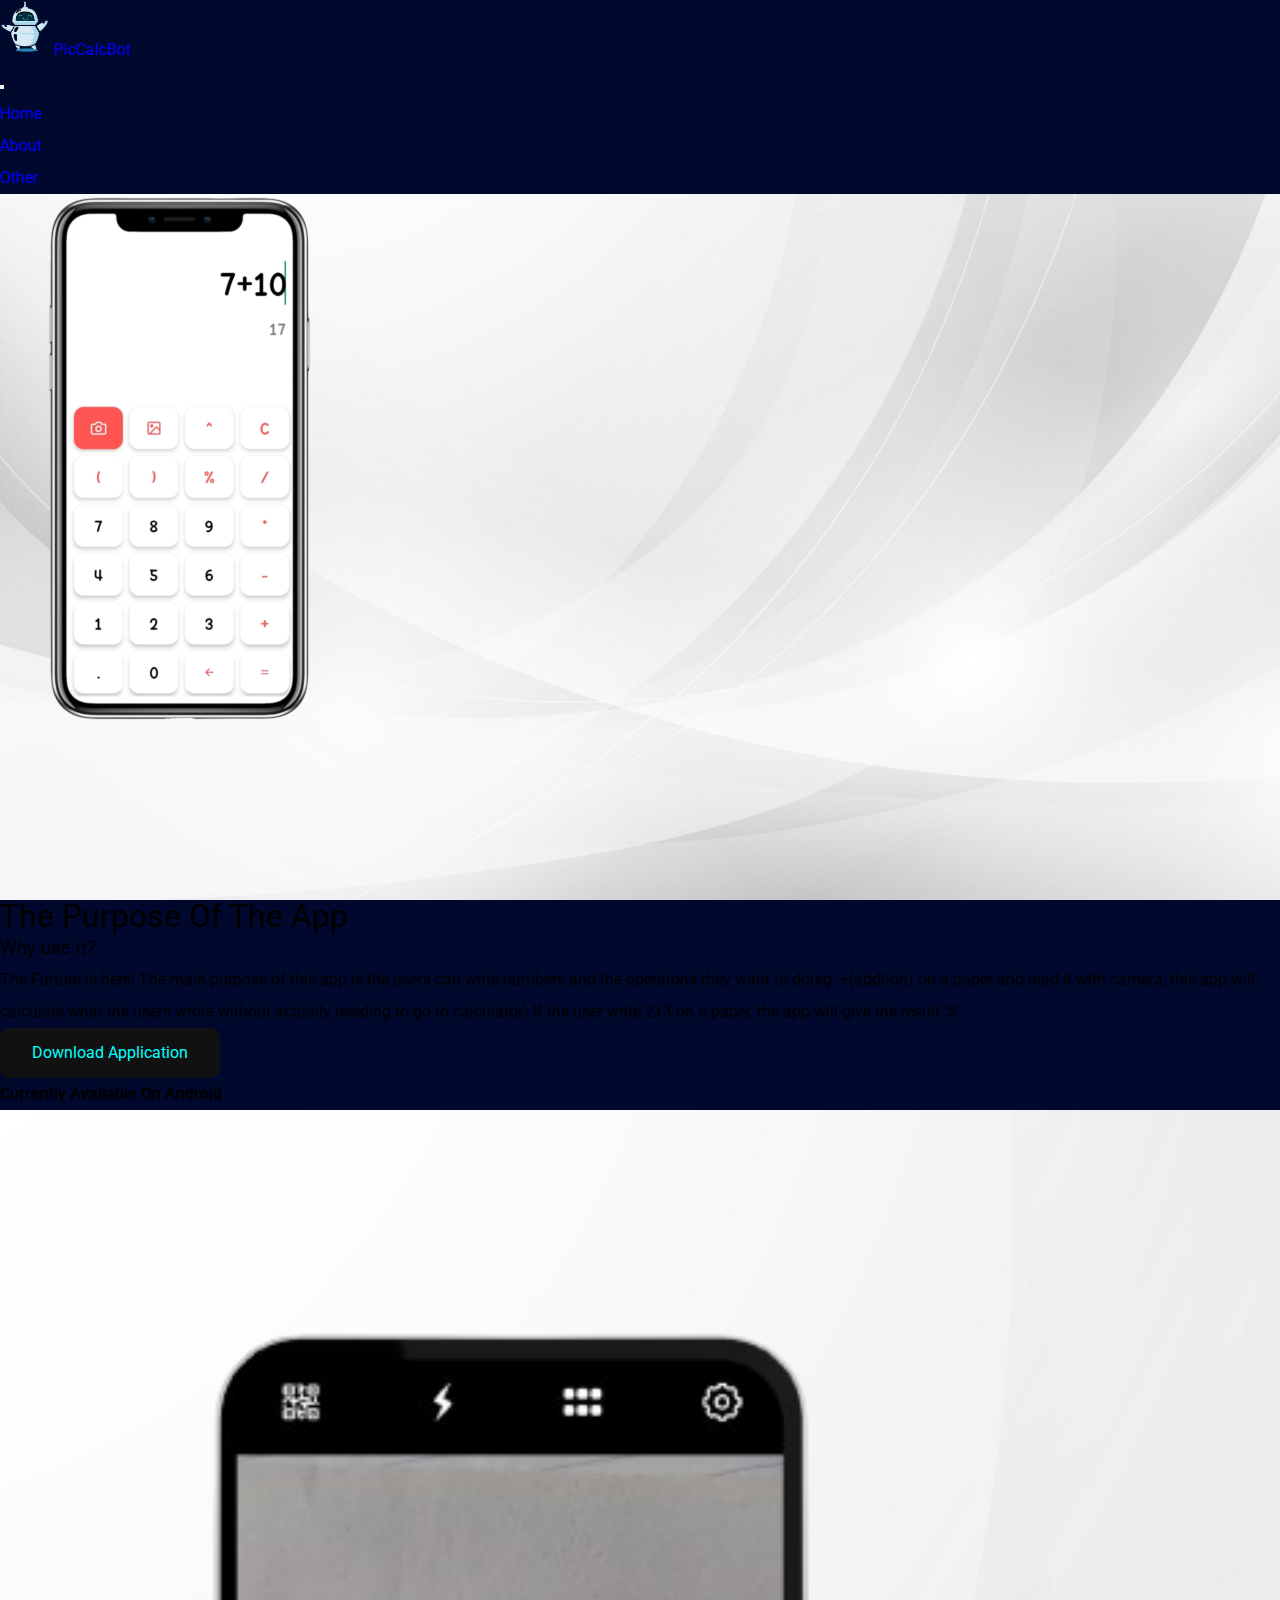
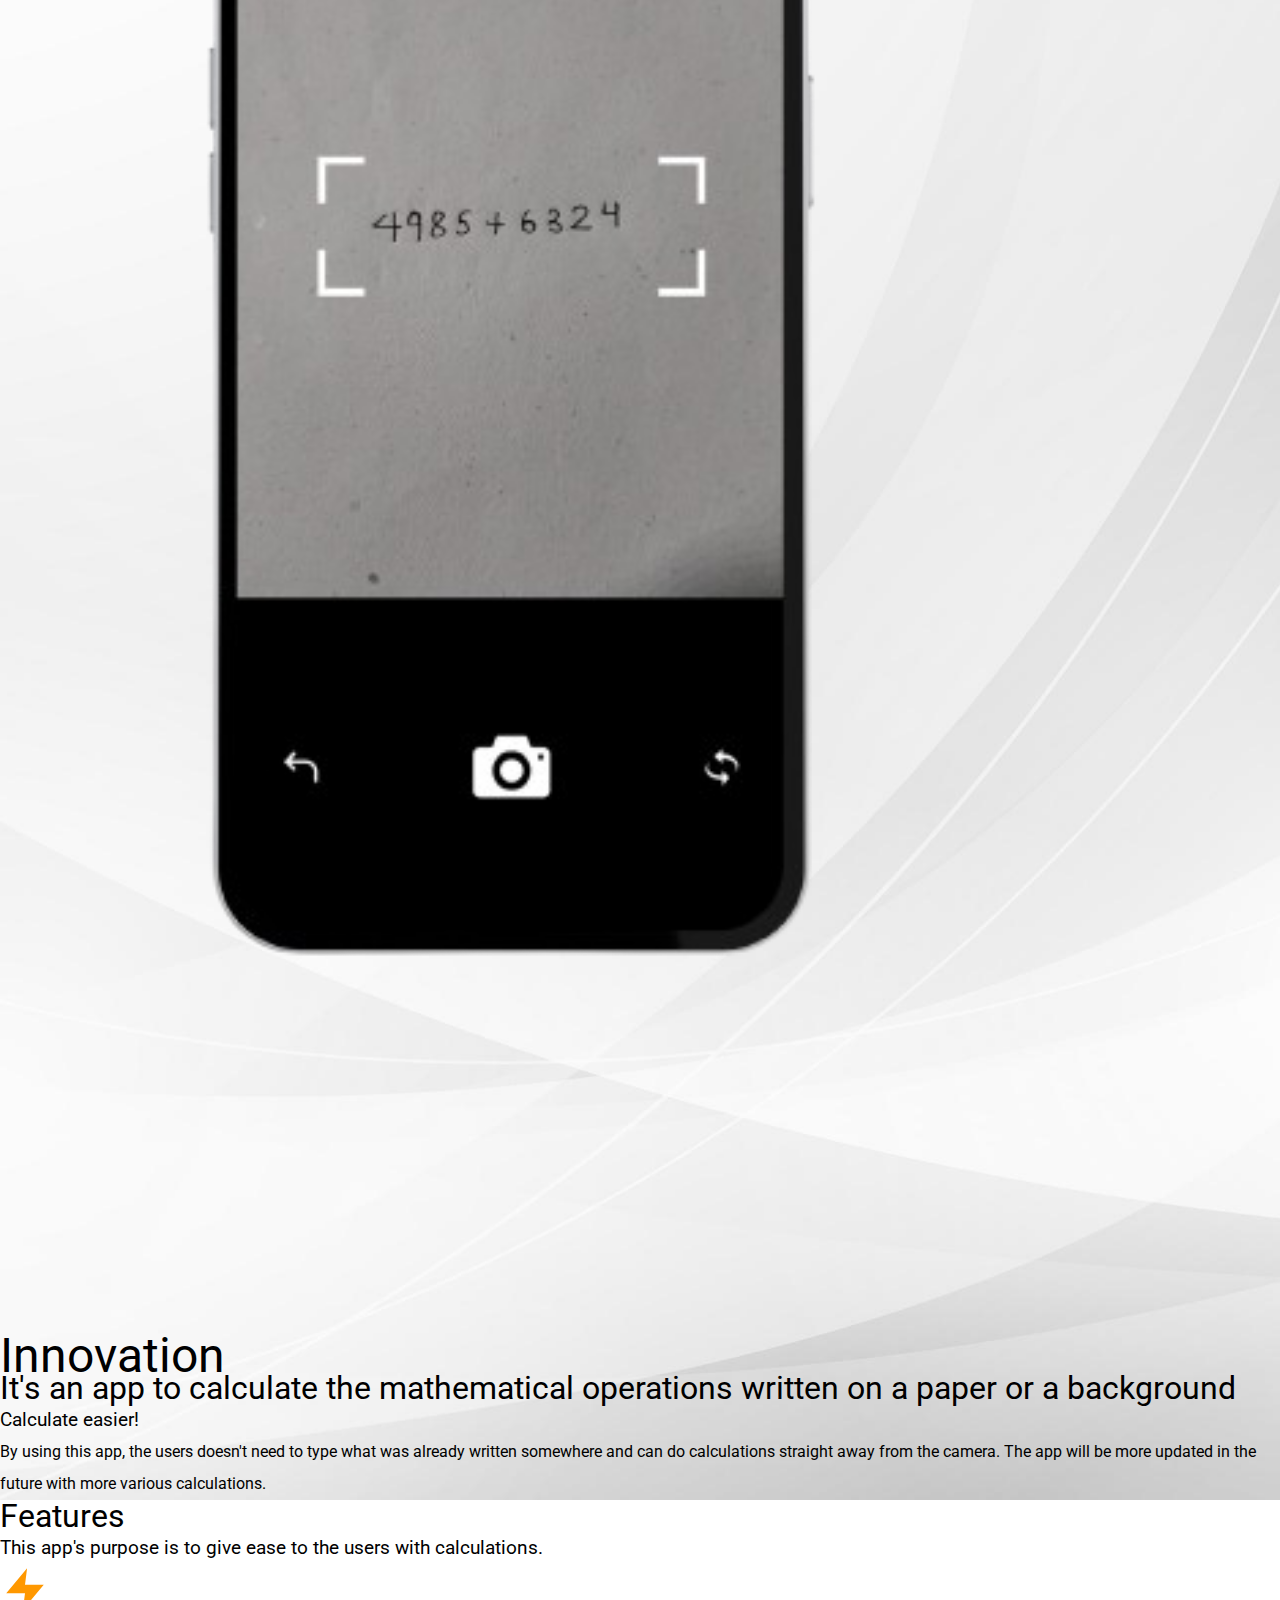
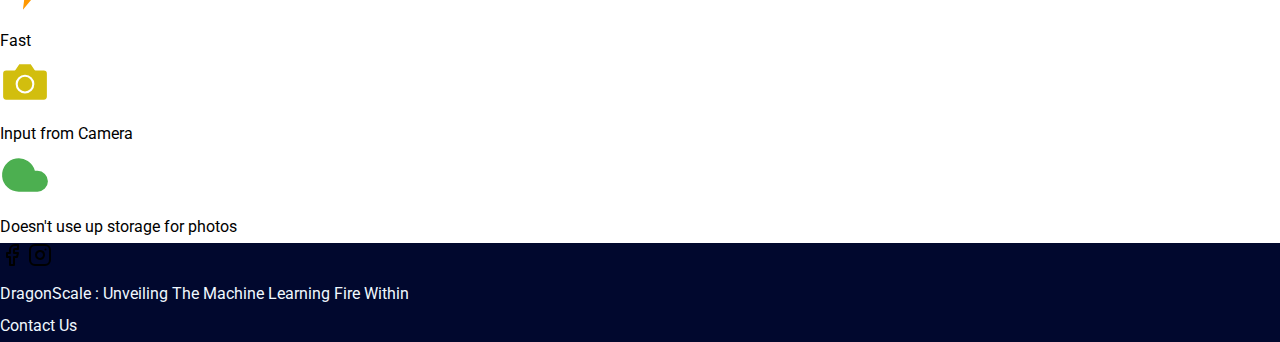
==== index.html @ 5398bcb5 "Add files via upload" ====
<!DOCTYPE html>
<html lang="en">

<head>
    <meta charset="UTF-8">
    <meta name="viewport" content="width=device-width, initial-scale=1.0">
    <title>PicCalcBot</title>
    <link rel="preconnect" href="https://fonts.googleapis.com">
    <link rel="preconnect" href="https://fonts.gstatic.com" crossorigin>
    <link
        href="https://fonts.googleapis.com/css2?family=Roboto:ital,wght@0,100;0,300;0,400;0,500;0,700;0,900;1,100;1,300;1,400;1,500;1,700;1,900&display=swap"
        rel="stylesheet">
    <link
        href="https://cdn.jsdelivr.net/npm/bootstrap@5.0.2/dist/css/bootstrap.min.css"
        rel="stylesheet"
        integrity="sha384-EVSTQN3/azprG1Anm3QDgpJLIm9Nao0Yz1ztcQTwFspd3yD65VohhpuuCOmLASjC"
        crossorigin="anonymous">
    <link rel="stylesheet"
        href="https://cdnjs.cloudflare.com/ajax/libs/animate.css/4.1.1/animate.min.css" />
    <link rel="stylesheet" href="/style.css">
</head>

<body class="roboto-regular">
    <div class="nav-container shadow-sm" style="background-color:  rgb(1, 8, 46);">
        <div class="container">
            <nav class="navbar navbar-expand-lg navbar-dark">
                <div class="container-fluid">
                    <h1>
                        <a class="navbar-brand d-flex justify-content-center align-items-center"
                            href="/">
                            <img class="animate__animated animate__bounce animate__infinite	infinite" src="/images/logo-removebg-preview.png"
                                alt="logo" width="50">
                            <span class="ms-3 fs-4">PicCalcBot</span>
                        </a>
                    </h1>
                    <button class="navbar-toggler" type="button"
                        data-bs-toggle="collapse" data-bs-target="#navbarNav"
                        aria-controls="navbarNav" aria-expanded="false"
                        aria-label="Toggle navigation">
                        <span class="navbar-toggler-icon"></span>
                    </button>
                    <div class="collapse navbar-collapse" id="navbarNav">
                        <ul class="navbar-nav gap-5">
                            <li class="nav-item nav1">
                                <a class="nav-link active" aria-current="page"
                                    href="/">Home</a>
                            </li>
                            <li class="nav-item nav1">
                                <a class="nav-link" href="/about.html">About</a>
                            </li>
                            <li class="nav-item nav1">
                                <a class="nav-link" href="#">Other</a>
                            </li>
                        </ul>
                    </div>
                </div>
            </nav>
        </div>
    </div>
    <div class="banner">
        <div class="container">
            <div class="row main">
                <div class="col-12 d-md-none d-block"></div>
                <div class="col-12 col-md-6 text-center">
                    <h4>Calculate numbers easily with our app</h4>
                    <h5 class="my-3">Do calculation from camera with help
                        of AI
                    </h5>
                    <a href="#purpose"
                        class="btn btn-success rounded-pill px-md-4 py-md-2">Get
                        App</a>
                </div>
                <div
                    class="col-12 col-md-6 d-flex justify-content-center align-items-center ps-4">
                    <img src="/images/app-mock.png" alt="app" class="w-50 mt-5">
                </div>
            </div>
        </div>
    </div>
    <div class="containrer-fluid text-white purpose" id="purpose"style="background-color:  rgb(1, 8, 46);">
        <div class="container py-5">
            <div class="row">
                <div class="col-md-8 col-12 d-flex flex-column gap-3">
                    <h4>The Purpose Of The App
                    </h4>
                    <h5>Why use it?</h5>
                    <p><span>The Furture is here!</span> The
                        main
                        purpose of this
                        app is the
                        users can write numbers and the operatons they want to
                        do(eg.
                        +(addtion) on a paper and read it with camera, this app
                        will
                        calculate what the users wrote without actually needing
                        to
                        go to
                        calculator) If the user write 2+3 on a paper, the app
                        will
                        give the
                        result '5'</p>
                    <div>
                        <a class="download-link glow-on-hover" style="color: cyan;"
                        href="https://expo.dev/artifacts/eas/g5BY2UjHVCXkjcx7UwVHn1.apk">
                            Download Application
                        </a>
                    </div>
                    <p class="roboto-bold">Currently Avaliable On Android</p>
                </div>
                <div class="col-md-4 col-12"></div>
            </div>
        </div>
    </div>
    <div class="innovation">
        <div class="container">
            <div class="row flex justify-content-center align-items-center ">
                <div class="col-md-4 col-12 text-center">
                    <img src="/images/camera-mockup.png" alt="app" width="80%">
                </div>
                <div class="col-md-8 col-12">
                    <h2 class="text-danger">Innovation</h2>
                    <h4 class="mt-4 mb-3">
                        It's an app to calculate the mathematical operations written on a paper or a background
                    </h4>
                    <p>
                        <h5>Calculate easier!</h5> By using this app, the users
                        doesn't
                        need to type what was already written somewhere and can
                        do
                        calculations straight away from the camera.
                        The app will be more
                        updated in the future with more various calculations.
                    </p>
                </div>
            </div>
        </div>
    </div>
    <div class="bg-dark text-white p-5 feature">
        <div class="container">
            <div class="mb-md-4 mb-3">
                <h4 class="font-weight-bold text-center">Features</h4>
                <h5 class="mt-3 text-center">This app's purpose is to give ease
                    to the users with calculations.</h5>
            </div>
            <div class="row justify-content-center align-items-center">
                <div class="col-md-4 col-12 text-center">
                    <img src="/feather/zap.svg" width="75" height="75"
                        alt="feather-icon">
                    <p class="label">Fast</p>
                </div>
                <div class="col-md-4 col-12 text-center">
                    <img src="/feather/camera.svg" width="75" height="75"
                        alt="feather-icon">
                    <p class="label">Input from Camera</p>
                </div>
                <div class="col-md-4 col-12 text-center">
                    <img src="/feather/cloud.svg" width="75" height="75"
                        alt="feather-icon">
                    <p class="label">Doesn't use up storage for photos</p>
                </div>
            </div>
        </div>
    </div>
    <div class="nav-container shadow-sm" style="background-color:  rgb(1, 8, 46);">
        <div class="container text-center p-3 d-flex flex-column gap-md-3 gap-2">
            <div class="flex gap-3">
                <img src="/feather/facebook.svg" alt="#">
                <img src="/feather/instagram.svg" alt="#">
            </div>
            <p style="color: aliceblue;">DragonScale : Unveiling The Machine Learning Fire Within</p>
            <p style="color: aliceblue;">Contact Us</p>
        </div>
    </div>
    <script
        src="https://cdn.jsdelivr.net/npm/bootstrap@5.0.2/dist/js/bootstrap.bundle.min.js"
        integrity="sha384-MrcW6ZMFYlzcLA8Nl+NtUVF0sA7MsXsP1UyJoMp4YLEuNSfAP+JcXn/tWtIaxVXM"
        crossorigin="anonymous"></script>
</body>

</html>
---- style.css ----
html,
body,
div,
span,
applet,
object,
iframe,
h1,
h2,
h3,
h4,
h5,
h6,
p,
blockquote,
pre,
a,
abbr,
acronym,
address,
big,
cite,
code,
del,
dfn,
em,
img,
ins,
kbd,
q,
s,
samp,
small,
strike,
strong,
sub,
sup,
tt,
var,
b,
u,
i,
center,
dl,
dt,
dd,
ol,
ul,
li,
fieldset,
form,
label,
legend,
table,
caption,
tbody,
tfoot,
thead,
tr,
th,
td,
article,
aside,
canvas,
details,
embed,
figure,
figcaption,
footer,
header,
hgroup,
menu,
nav,
output,
ruby,
section,
summary,
time,
mark,
audio,
video {
  margin: 0;
  padding: 0;
  border: 0;
  font-size: 100%;
  font: inherit;
  vertical-align: baseline;
}
/* HTML5 display-role reset for older browsers */
article,
aside,
details,
figcaption,
figure,
footer,
header,
hgroup,
menu,
nav,
section {
  display: block;
}
body {
  line-height: 1;
}
ol,
ul {
  list-style: none;
}
blockquote,
q {
  quotes: none;
}
blockquote:before,
blockquote:after,
q:before,
q:after {
  content: '';
  content: none;
}
table {
  border-collapse: collapse;
  border-spacing: 0;
}

a {
  text-decoration: none
}

* {
  margin: 0;
  padding: 0;
  box-sizing: border-box;
  line-height: 2rem !important;
}

.roboto-thin {
  font-family: 'Roboto', sans-serif;
  font-weight: 100;
  font-style: normal;
}

.roboto-thin-italic {
  font-family: 'Roboto', sans-serif;
  font-weight: 100;
  font-style: italic;
}

.roboto-light {
  font-family: 'Roboto', sans-serif;
  font-weight: 300;
  font-style: normal;
}

.roboto-light-italic {
  font-family: 'Roboto', sans-serif;
  font-weight: 300;
  font-style: italic;
}

.roboto-regular {
  font-family: 'Roboto', sans-serif;
  font-weight: 400;
  font-style: normal;
}

.roboto-regular-italic {
  font-family: 'Roboto', sans-serif;
  font-weight: 400;
  font-style: italic;
}

.roboto-medium {
  font-family: 'Roboto', sans-serif;
  font-weight: 500;
  font-style: normal;
}

.roboto-medium-italic {
  font-family: 'Roboto', sans-serif;
  font-weight: 500;
  font-style: italic;
}

.roboto-bold {
  font-family: 'Roboto', sans-serif;
  font-weight: 700;
  font-style: normal;
}

.roboto-bold-italic {
  font-family: 'Roboto', sans-serif;
  font-weight: 700;
  font-style: italic;
}

.roboto-black {
  font-family: 'Roboto', sans-serif;
  font-weight: 900;
  font-style: normal;
}

.roboto-black-italic {
  font-family: 'Roboto', sans-serif;
  font-weight: 900;
  font-style: italic;
}

.navbar-collapse {
  flex-grow: 0;
}

.nav-container {
  position: absolute;
  left: 0;
  right: 0;
  width: 100%;
  z-index: 10;
}

.banner {
  background-image: url('/images/main-bg.jpg');
  background-size: cover;
  background-repeat: no-repeat;
  background-position: center;
}

.main {
  min-height: 100vh;
  justify-content: center;
  align-items: center;
}

@media screen and (min-width: 200px) {
  h2 {
    font-size: 2.5rem;
  }

  h3 {
    font-size: 2rem;
  }

  h4 {
    font-size: 1.3rem;
  }

  h5 {
    font-size: 0.9rem;
  }

  h6 {
    font-size: 0.8rem;
  }

  p {
    font-size: 0.8em;
  }


  .main {
    flex-direction: column;
    flex-flow: column-reverse;
    padding: 50px 0;
  }

  .feature img {
    width: 45px;
    height: 45px;
  }

  .innovation .row {
    flex-direction: column;
    flex-flow: column-reverse;
    padding-top: 50px;
  }

  .about-us .row > div {
     width: 100%;
  }

  .nav-container {
    background-color: white;
  }
}

@media screen and (min-width: 768px) {

  .nav-container {
    background-color: transparent;
  }

  .about-us .row > div {
    flex-grow: 1;
    width: 20%;
  }

  .main {
    flex-direction: row;
    flex-flow: row;
  }

  h2 {
    font-size: 3rem;
  }

  h3 {
    font-size: 2.5rem;
  }

  h4 {
    font-size: 2rem;
  }

  h5 {
    font-size: 1.2rem;
  }

  p {
    font-size: 1rem;
  }

  .innovation .row {
    flex-direction: row !important;
    flex-flow: row;
    padding-top: 0px;
  }

  .feature img {
    width: 50px;
    height: 50px;
  }
}

.download-link {
  background-color: rgb(214, 211, 211);
  padding: 0.9rem;
  display:flex;
  justify-content: center;
  align-items:center;
  text-decoration: none;
  color: black;
  font-size: 1rem;
}

.innovation {
  background-image: url('/images/main-bg.jpg');
  background-size: cover;
  background-repeat: no-repeat;
  background-position: center;
}

.about-us img {
  object-fit: cover;
}

.a1 {
  background-image: linear-gradient(
    to right,
    #5a018d,
    #5a018d 50%,
    #f10467 50%
  );
  background-size: 200% 100%;
  background-position: -100%;
  display: inline-block;
  padding: 2px 0;
  position: relative;
  -webkit-background-clip: text;
  -webkit-text-fill-color: transparent;
  transition: all 0.3s ease-in-out;
}

.a1:before {
  content: '';
  background: #5a018d;
  display: block;
  position: absolute;
  bottom: -2px;
  left: 0;
  width: 0;
  height: 2px;
  transition: all 0.3s ease-in-out;
}

.a1:hover {
 background-position: 0;
}

.a1:hover::before {
  width:100%;
}

.a2 {
  overflow: hidden;
  position: relative;
  display: inline-block;
  color: #cf9902;
}

.a2::before,
.a2::after {
 content: '';
  position: absolute;
  width: 100%;
  left: 0;
}
.a2::before {
  background-color: #000a0e;
  height: 2px;
  bottom: 0;
  transform-origin: 100% 50%;
  transform: scaleX(0);
  transition: transform .3s cubic-bezier(0.76, 0, 0.24, 1);
}
.a2::after {
  content: attr(data-replace);
  height: 100%;
  top: 0;
  transform-origin: 100% 50%;
  transform: translate3d(200%, 0, 0);
  transition: transform .3s cubic-bezier(0.76, 0, 0.24, 1);
  color: #f50101;
}

.a2:hover::before {
  transform-origin: 0% 50%;
  transform: scaleX(1);
}
.a2:hover::after {
  transform: translate3d(0, 0, 0);
}

.a2 span {
  display: inline-block;
  transition: transform .3s cubic-bezier(0.76, 0, 0.24, 1);
}

.a2:hover span {
  transform: translate3d(-200%, 0, 0);
}

.glow-on-hover {
  width: 220px;
  height: 50px;
  border: none;
  outline: none;
  color: #fff;
  background: #111;
  cursor: pointer;
  position: relative;
  z-index: 0;
  border-radius: 10px;
}

.glow-on-hover:before {
  content: '';
  background: linear-gradient(45deg, #ff0000, #ff7300, #fffb00, #48ff00, #00ffd5, #002bff, #7a00ff, #ff00c8, #ff0000);
  position: absolute;
  top: -2px;
  left:-2px;
  background-size: 400%;
  z-index: -1;
  filter: blur(5px);
  width: calc(100% + 4px);
  height: calc(100% + 4px);
  animation: glowing 20s linear infinite;
  opacity: 0;
  transition: opacity .3s ease-in-out;
  border-radius: 10px;
}

.glow-on-hover:active {
  color: #000
}

.glow-on-hover:active:after {
  background: transparent;
}

.glow-on-hover:hover:before {
  opacity: 1;
}

.glow-on-hover:after {
  z-index: -1;
  content: '';
  position: absolute;
  width: 100%;
  height: 100%;
  background: #111;
  left: 0;
  top: 0;
  border-radius: 10px;
}

@keyframes glowing {
  0% { background-position: 0 0; }
  50% { background-position: 00% 0; }
  100% { background-position: 0 0; }
}

.nav1 {
  color: inherit;
  text-decoration: none;
}

.nav1 {
  background:
    linear-gradient(
      to right,
      rgb(1, 8, 46),
      rgb(1, 8, 46)
    ),
    linear-gradient(
      to right,
      rgba(255, 0, 0, 1),
      rgba(255, 0, 180, 1),
      rgba(0, 100, 200, 1)
  );
  background-size: 100% 3px, 0 3px;
  background-position: 100% 100%, 0 100%;
  background-repeat: no-repeat;
  transition: background-size 400ms;
}

.nav1:hover {
  background-size: 0 3px, 100% 3px;
}
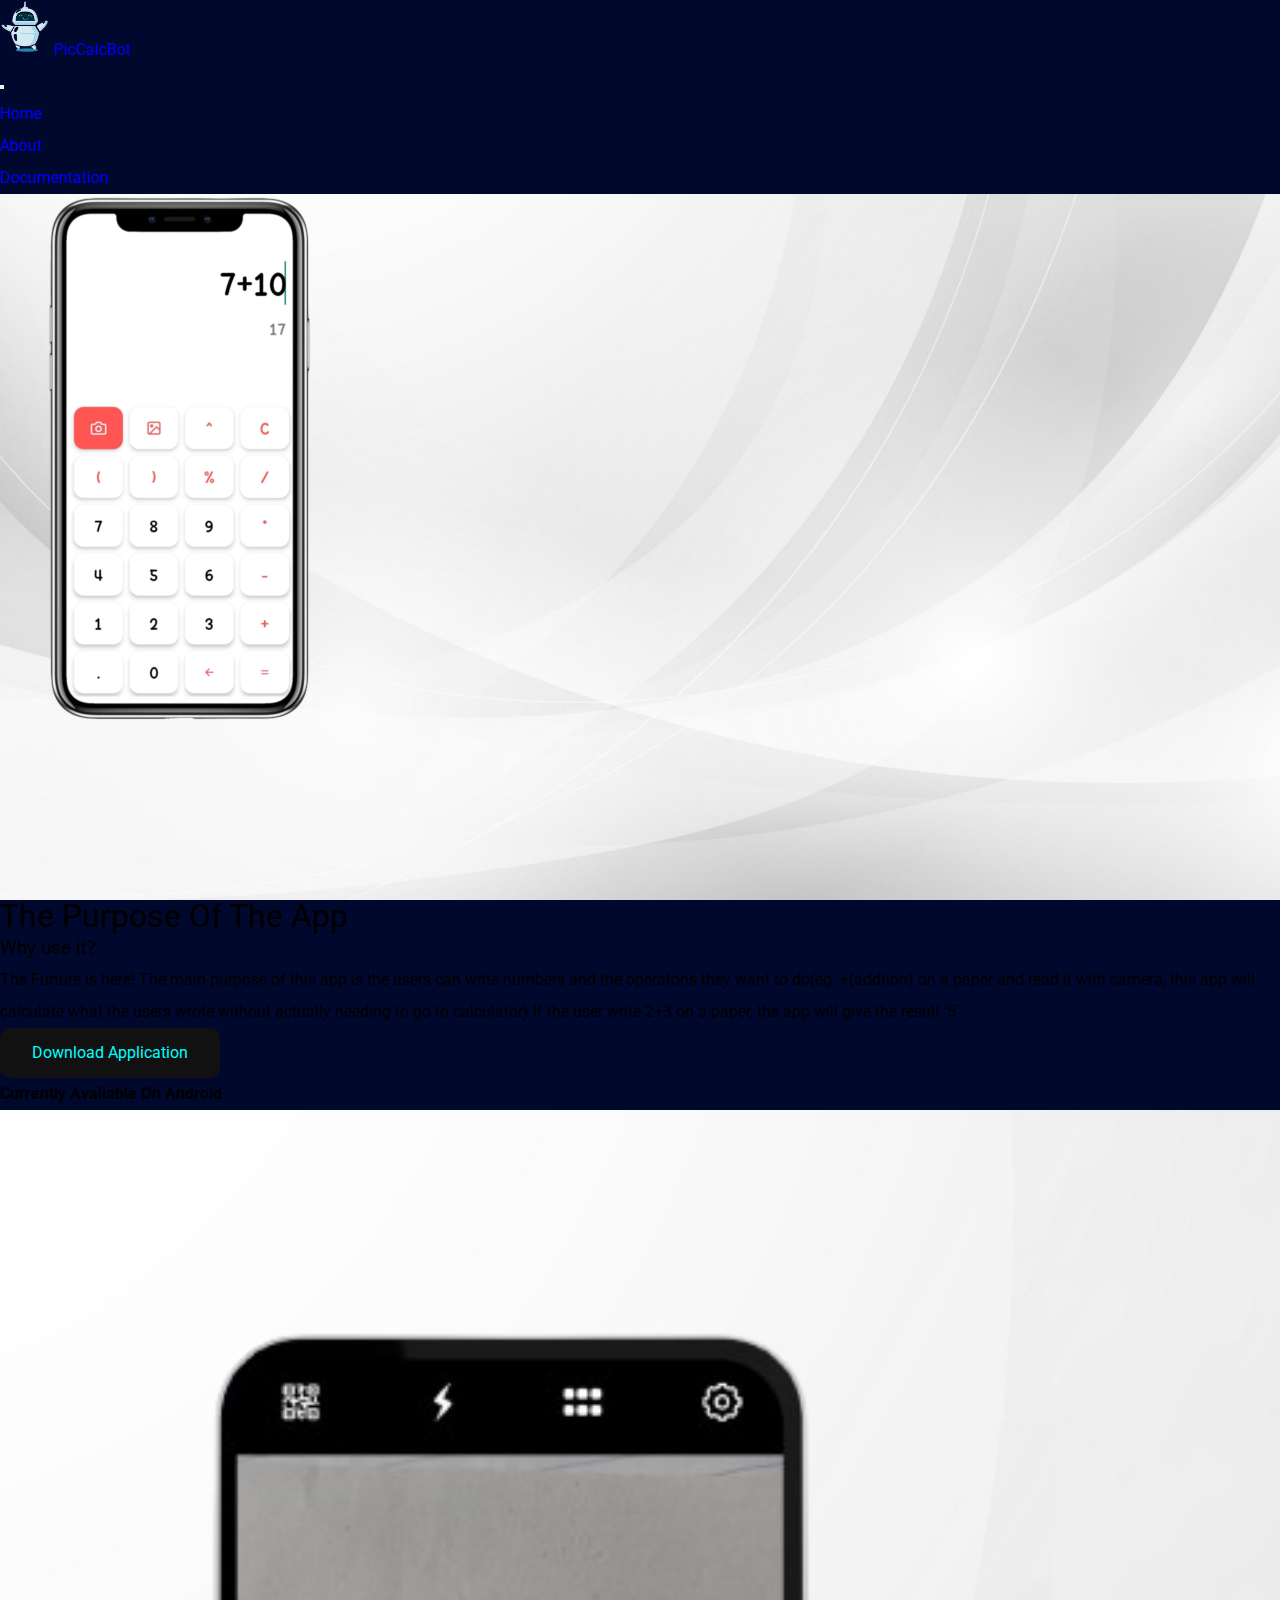
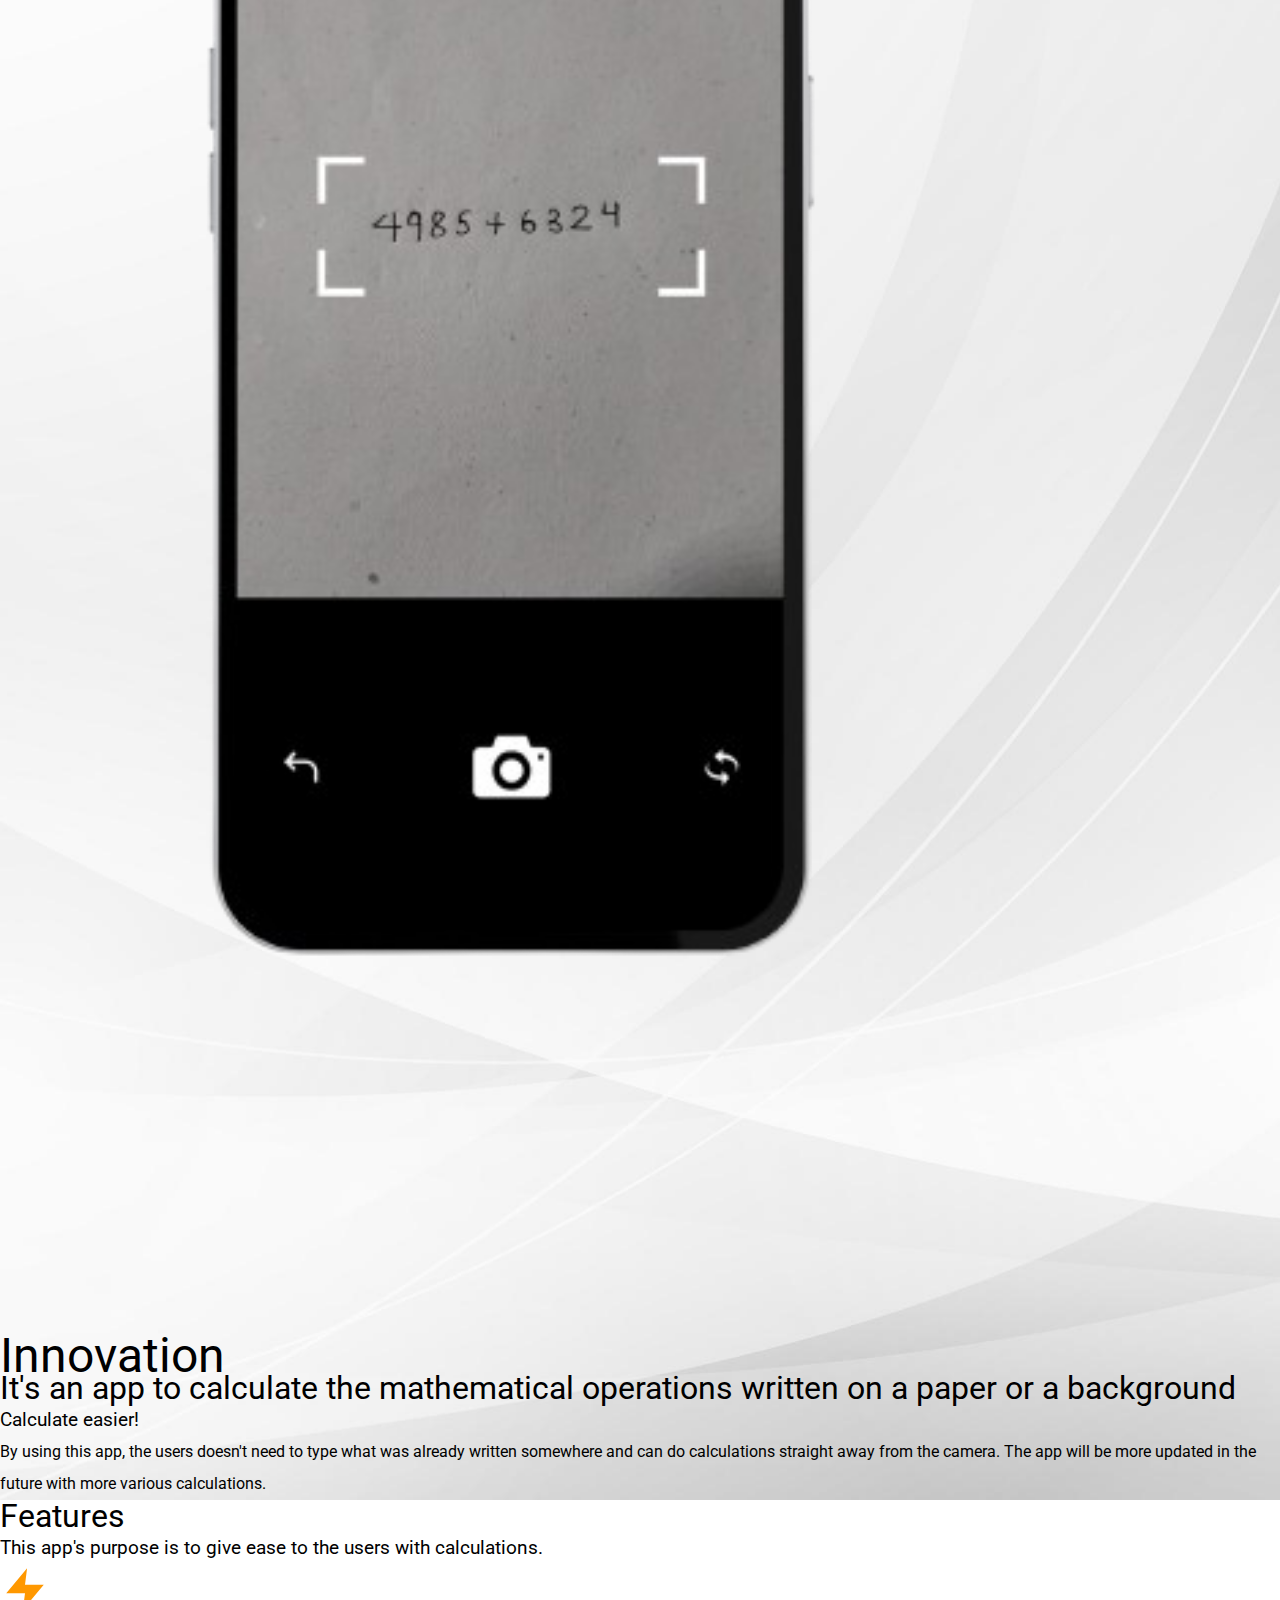
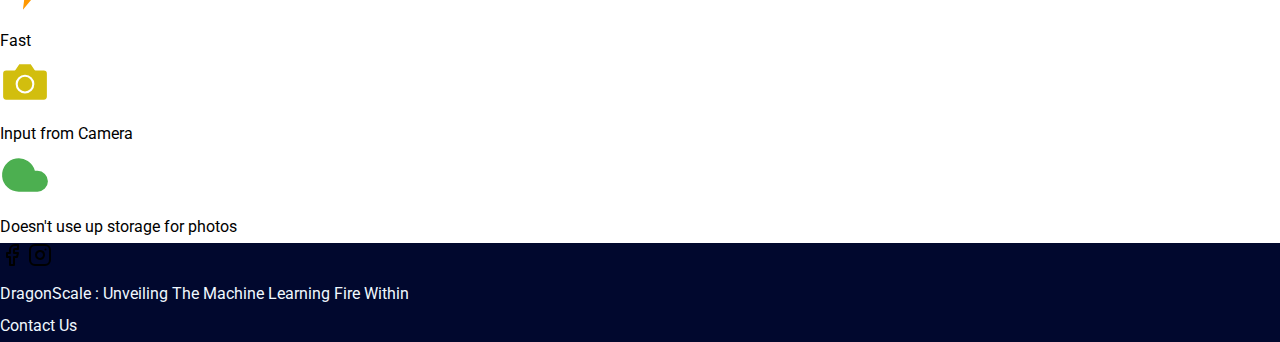
==== commit d2cad91b: "Update index.html" ====
--- a/index.html
+++ b/index.html
@@ -49,7 +49,7 @@
                                 <a class="nav-link" href="/about.html">About</a>
                             </li>
                             <li class="nav-item nav1">
-                                <a class="nav-link" href="#">Other</a>
+                                <a class="nav-link" href="https://appocrdoc-usckymajjfndjna4dycvyh.streamlit.app/?embed_options=dark_theme">Documentation</a>
                             </li>
                         </ul>
                     </div>
@@ -177,4 +177,4 @@
         crossorigin="anonymous"></script>
 </body>
 
-</html>+</html>
